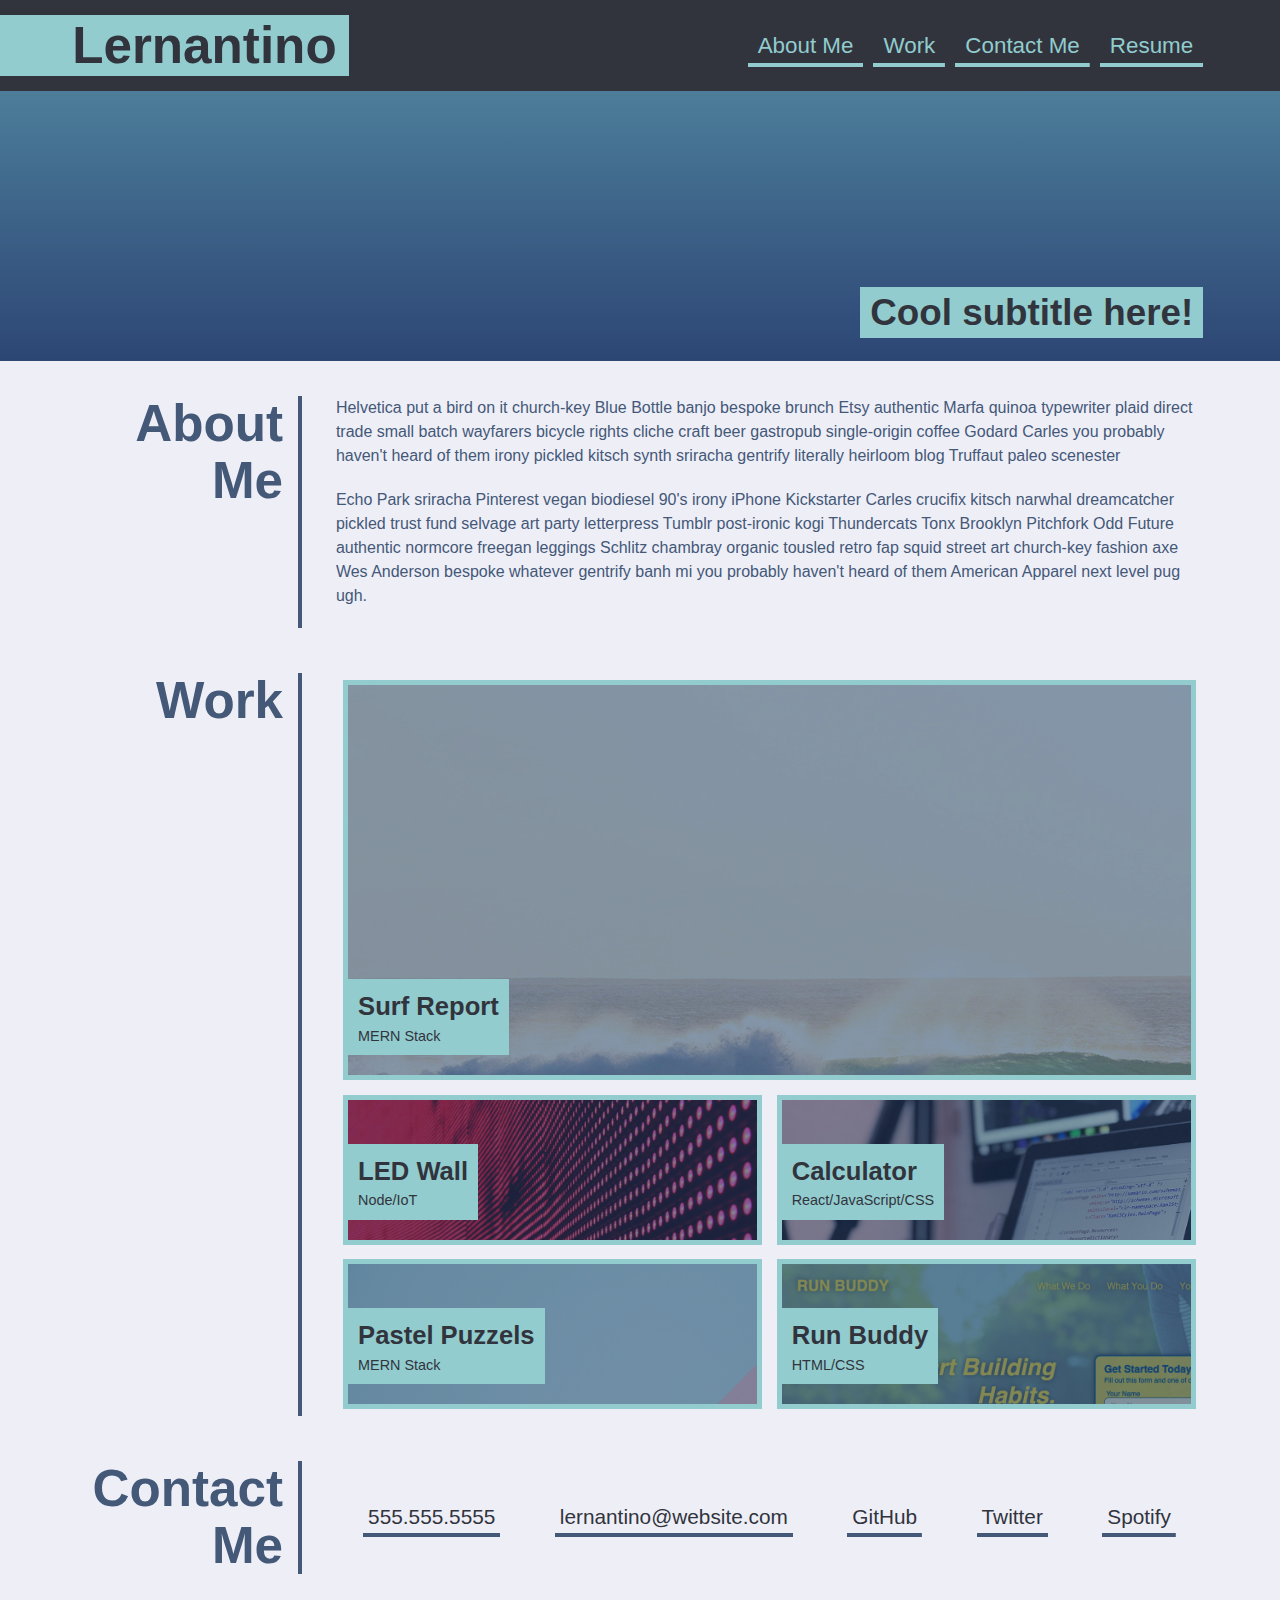
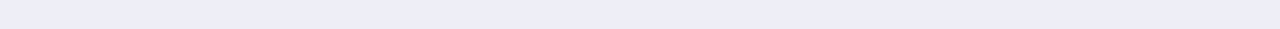
==== index.html @ b620dd3b "4-25" ====
<!DOCTYPE html>
<html lang="en">

<head>
  <meta charset="UTF-8">
  <meta name="viewport" content="width=device-width, initial-scale=1.0">
  <meta http-equiv="X-UA-Compatible" content="ie=edge">
  <title>Lernantino // Web Developer</title>
  <link rel="stylesheet" href="./assets/css/style.css" />
</head>

<body>
  <!-- main logo / nav -->
  <header>
    <h1>Lernantino</h1>
    <nav>
      <a href="#about">About Me</a>
      <a href="#work">Work</a>
      <a href="#contact">Contact Me</a>
      <!-- Link this to your resume! -->
      <a href="#">Resume</a>
    </nav>
  </header>

  <!-- hero banner -->
  <section class="hero-banner">
    <div>
      <h2>Cool subtitle here!</h2>
    </div>
  </section>

  <main class="page-wrapper">
    <!-- about me -->
    <section class="page-section" id="about">
      <h2>About Me</h2>
      <div>
        <p>
          Helvetica put a bird on it church-key Blue Bottle banjo bespoke brunch Etsy authentic Marfa quinoa typewriter
          plaid
          direct trade small batch wayfarers bicycle rights cliche craft beer gastropub single-origin coffee Godard
          Carles you
          probably haven't heard of them irony pickled kitsch synth sriracha gentrify literally heirloom blog Truffaut
          paleo
          scenester
        </p>
        <p>
          Echo Park sriracha Pinterest vegan biodiesel 90's irony iPhone Kickstarter Carles crucifix kitsch narwhal
          dreamcatcher pickled trust fund selvage art party letterpress Tumblr post-ironic kogi Thundercats Tonx
          Brooklyn Pitchfork Odd Future authentic normcore freegan leggings Schlitz chambray organic tousled retro fap
          squid street art church-key fashion axe Wes Anderson bespoke whatever gentrify banh mi you probably haven't
          heard of them American Apparel next level pug ugh.
        </p>
      </div>
    </section>

    <!-- portfolio container -->
    <section class="page-section" id="work">
      <h2>Work</h2>
      <div class="flex-container">

        <a href="#" class="flex-item surf-report">
          <div>
            <h3>Surf Report</h3>
            <span>MERN Stack</span>
          </div>
        </a>
        
        <a href="#" class="flex-item led-wall">
          <div>
            <h3>LED Wall</h3>
            <span>Node/IoT</span>
          </div>
        </a>
        <a href="#" class="flex-item react-calc">
          <div>
            <h3>Calculator</h3>
            <span>React/JavaScript/CSS</span>
          </div>
        </a>

        <a href="#" class="flex-item pastel-puzzles">
          <div>
            <h3>Pastel Puzzels</h3>
            <span>MERN Stack</span>
          </div>
        </a>

    
        <a href="#" class="flex-item run-buddy">
          <div>
            <h3>Run Buddy</h3>
            <span>HTML/CSS</span>
          </div>
        </a>

      </div>
    </section>

    <!-- contact -->
    <section class="page-section contact" id="contact">
      <h2>Contact Me</h2>
      <div>
        <address>
          <a href="tel:+15555555555">555.555.5555</a>
          <a href="mailto:lernantino@website.com">lernantino@website.com</a>
          <a href="#">GitHub</a>
          <a href="#">Twitter</a>
          <a href="#">Spotify</a>
        </address>
      </div>
    </section>
  </main>
</body>

</html>
---- assets/css/style.css ----
* {
  box-sizing: border-box;
}

/* brand color palette */
:root {
  --primary: rgba(68, 88, 119, 1);
  --secondary: rgba(146, 204, 206, 1);
  --tertiary: rgba(49, 52, 61, 1);
  --dark: rgba(28, 29, 33, 1);
  --light: rgba(238, 238, 247, 1);
}

body {
  margin: 0;
  padding: 0;
  font-family: 'Trebuchet MS', 'Lucida Sans Unicode', 'Lucida Grande', 'Lucida Sans', Arial, sans-serif;
  color: var(--primary);
  background-color: var(--light);
  line-height: 1.5;
}

h1,
h2,
h3,
h4,
h5,
h6 {
  margin: 0;
}

p {
  margin: 0;
}

header {
  padding: 15px 6% 15px 0;
  display: flex;
  flex-direction: row;
  justify-content: space-between;
  flex-wrap: wrap;
  align-items: center;
  background-color: var(--tertiary);
  box-shadow: 0 5px 35px rgba(146, 204, 206, 0.4);
}

header h1 {
  color: var(--tertiary);
  background-color: var(--secondary);
  padding: 5px 1% 5px 6%;
  margin: 0;
  font-size: 4vw;
  line-height: 1;
}

nav {
  display: flex;
  flex-direction: row;
  flex-wrap: wrap;
}

nav a {
  text-decoration: none;
  padding: 5px 10px;
  color: var(--secondary);
  margin-right: 10px;
  background-image: linear-gradient(270deg, var(--secondary) 0%, var(--secondary) 100%);
  background-repeat: no-repeat;
  background-size: 100% 0.2em;
  background-position: bottom;
  transition: all 0.25s ease-in;
  font-size: 1.4rem;
}

nav a:hover {
  background-size: 100% 100%;
  color: var(--primary);
}

nav a:last-child {
  margin-right: 0;
}

main {
  margin-top: 20px;
  margin-bottom: 45px;
}

.hero-banner {
  background: rgb(68, 88, 120);
  background-image: url("../images/02-hero-bg.jpg"), linear-gradient(180deg, var(--secondary) 0%, var(--primary) 100%);
  background-size: cover;
  background-position: center;
  background-blend-mode: soft-light;
  min-height: 30vh;
  color: var(--light);
  padding: 2% 6%;
  display: flex;
  justify-content: flex-end;
  align-items: flex-end;
  text-align: right;
}

.hero-banner div {
  flex: 0 0 90%;
}

.hero-banner h2 {
  background-color: var(--secondary);
  color: var(--tertiary);
  margin: 0;
  padding: 5px 10px;
  font-size: 2.3rem;
  line-height: 1.2;
  display: inline;
}

.page-wrapper {
  max-width: 88%;
  margin-left: auto;
  margin-right: auto;
}

.page-section {
  margin: 25px 0;
  padding: 10px 0;
  display: flex;
  flex-direction: row;
  flex-wrap: wrap;
  align-items: stretch;
  justify-content: space-between;
}

.page-section > h2 {
  flex: 0 0 20%;
  text-align: right;
  padding-right: 15px;
  border-right: 4px solid var(--primary);
  font-size: 4vw;
  line-height: 1.1;
}

.page-section > div {
  flex: 0 0 77%;
}

.page-section p {
  margin-bottom: 20px;
}

.flex-container {
  display: flex;
  flex-wrap: wrap;
  justify-content: center;
}

.flex-item {
  border: 5px solid var(--secondary);
  background-color: var(--primary);
  color: var(--tertiary);
  min-height: 150px;
  max-height: 150px;
  flex-basis: calc(50% - 1em);
  display: flex;
  align-items: flex-end;
  padding: 0 0 20px 0;
  margin: 0.5em;
  text-decoration: none;
  background-blend-mode: soft-light;
  background-size: 150%;
  transition: all 0.5s;
  font-size: 0.9rem;
}

/* feature first portfolio item */
.flex-item:first-child {
    min-height: 400px;
    flex-basis: 100%;
}

.flex-item:hover {
  background-color: rgba(0, 0, 0, 0.3);
}

.flex-item div {
  background-color: var(--secondary);
  padding: 8px 10px;
}

.flex-item h3 {
  font-size: 1.6rem;
}

.contact address {
  display: flex;
  flex-wrap: wrap;
  justify-content: space-around;
  align-items: center;
  height: 100%;
}

.contact address a {
  color: var(--tertiary);
  padding: 5px;
  text-decoration: none;
  font-size: 1.3rem;
  font-style: normal;
  background-image: linear-gradient(270deg, var(--primary) 0%, var(--primary) 100%);
  background-repeat: no-repeat;
  background-size: 100% 0.2em;
  background-position: bottom;
  transition: all 0.25s ease-in;
  margin: 0 0.2rem 0.1rem;
  display: inline-block;
}

.contact address a:hover {
  background-size: 100% 88%;
  color: var(--secondary);
}

/* portfolio project images */
.run-buddy {
  background-image: url("../images/02-run-buddy.jpg");
}

.led-wall {
  background-image: url("../images/02-portfolio-1.jpg");
}

.react-calc {
  background-image: url("../images/02-portfolio-2.jpg");
}

.pastel-puzzles {
  background-image: url("../images/02-portfolio-3.jpg");
}

.surf-report {
  background-image: url("../images/02-portfolio-4.jpg");
}

/* end portfolio project images */

@media screen and (max-width: 980px) {
  header {
    padding: 0 0 10px 0;
    justify-content: center;
    text-align: center;
  }

  header h1 {
    width: 100%;
    padding: 5px;
    margin-bottom: 10px;
    font-size: 10vw;
  }

  header nav {
    justify-content: center;
  }

  .page-section > h2,
  .page-section > div {
    flex: 0 0 100%;
  }

  .page-section > h2 {
    border-right: none;
    border-bottom: 4px solid var(--primary);
    margin-bottom: 20px;
    padding-bottom: 10px;
    text-align: left;
    font-size: 7vw;
  }
}

@media screen and (max-width: 768px) {
  .flex-item,
  .flex-item:first-child {
    flex-basis: 100%;
  }

  .flex-item:first-child {
    min-height: 150px;
  }

  .hero-banner {
    justify-content: center;
    text-align: center;
  }

  .contact address {
    flex-direction: column;
    align-items: flex-start;
  }
}
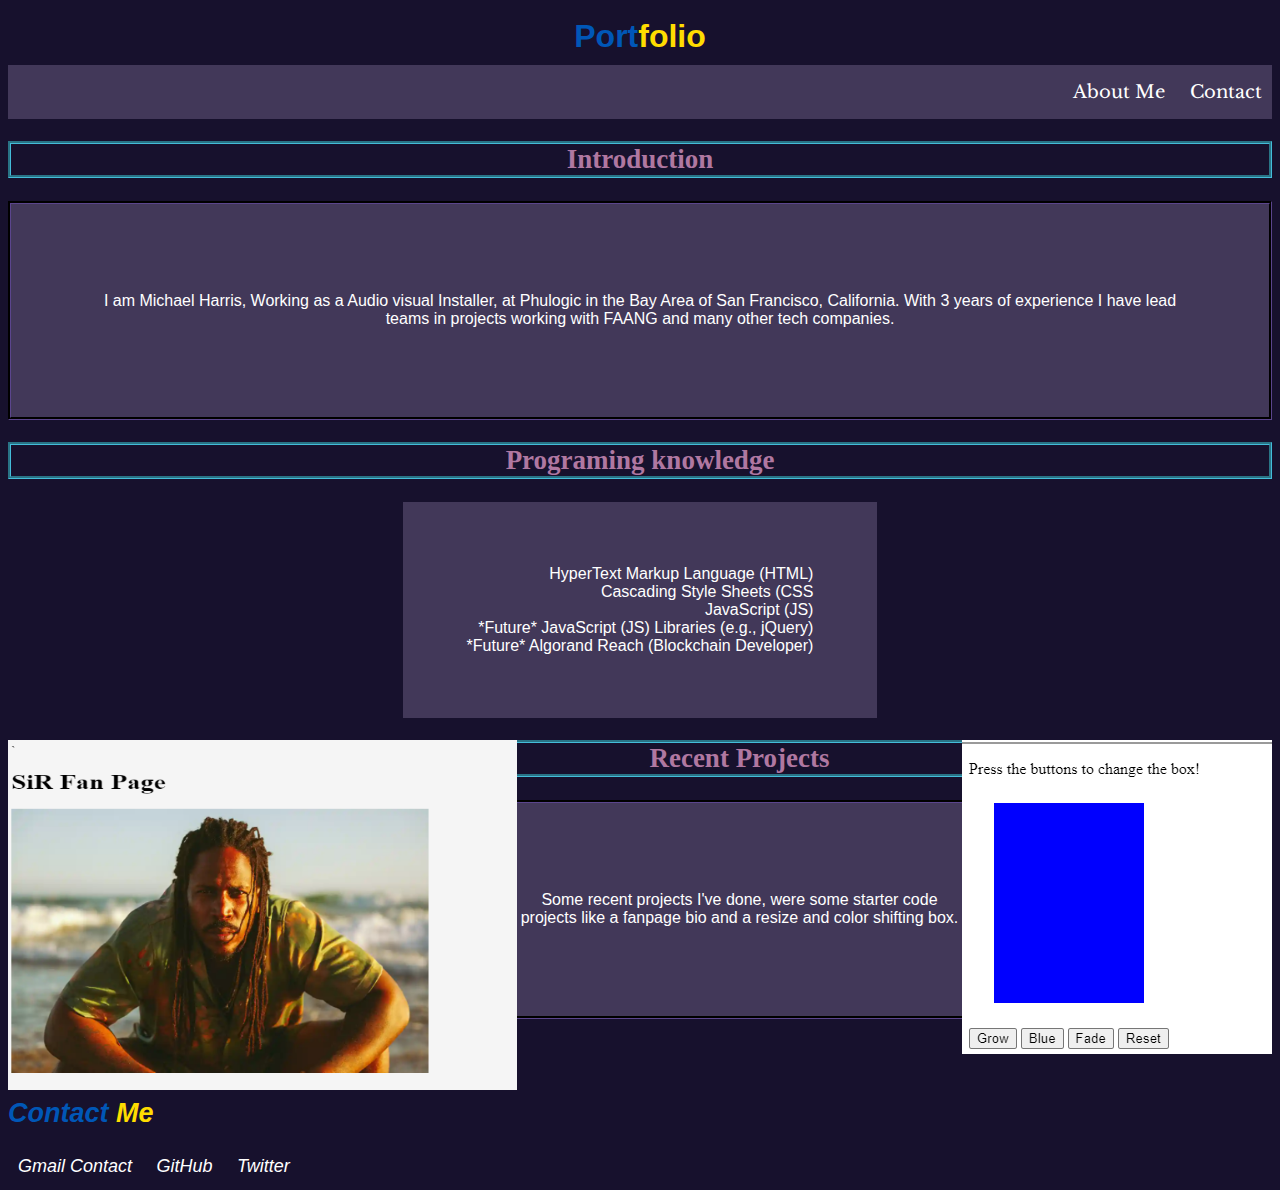
==== commit e55c8b02: "renamed index" ====
--- a/index.html
+++ b/index.html
@@ -1,115 +1,65 @@
 <!DOCTYPE html>
 <html lang="en">
-
 <head>
-  <meta charset="UTF-8">
-  <meta name="viewport" content="width=device-width, initial-scale=1.0">
-  <meta http-equiv="X-UA-Compatible" content="ie=edge">
-  <title>Lernantino // Web Developer</title>
-  <link rel="stylesheet" href="./assets/css/style.css" />
-</head>
-
+    <meta charset="UTF-8">
+    <meta http-equiv="X-UA-Compatible" content="IE=edge">
+    <meta name="viewport" content="width=device-width, initial-scale=1.0">
+    <title>Portfolio</title>
+    <link rel="preconnect" href="https://fonts.googleapis.com">
+<link rel="preconnect" href="https://fonts.gstatic.com" crossorigin>
+<link href="https://fonts.googleapis.com/css2?family=Libre+Baskerville&display=swap" rel="stylesheet">
+   <link rel="stylesheet" href="./assets/css/reset.css"> 
+<link rel="stylesheet" href="./assets/css/style.css">
 <body>
-  <!-- main logo / nav -->
-  <header>
-    <h1>Lernantino</h1>
-    <nav>
-      <a href="#about">About Me</a>
-      <a href="#work">Work</a>
-      <a href="#contact">Contact Me</a>
-      <!-- Link this to your resume! -->
-      <a href="#">Resume</a>
-    </nav>
-  </header>
-
-  <!-- hero banner -->
-  <section class="hero-banner">
-    <div>
-      <h2>Cool subtitle here!</h2>
-    </div>
-  </section>
-
-  <main class="page-wrapper">
-    <!-- about me -->
-    <section class="page-section" id="about">
-      <h2>About Me</h2>
-      <div>
-        <p>
-          Helvetica put a bird on it church-key Blue Bottle banjo bespoke brunch Etsy authentic Marfa quinoa typewriter
-          plaid
-          direct trade small batch wayfarers bicycle rights cliche craft beer gastropub single-origin coffee Godard
-          Carles you
-          probably haven't heard of them irony pickled kitsch synth sriracha gentrify literally heirloom blog Truffaut
-          paleo
-          scenester
-        </p>
-        <p>
-          Echo Park sriracha Pinterest vegan biodiesel 90's irony iPhone Kickstarter Carles crucifix kitsch narwhal
-          dreamcatcher pickled trust fund selvage art party letterpress Tumblr post-ironic kogi Thundercats Tonx
-          Brooklyn Pitchfork Odd Future authentic normcore freegan leggings Schlitz chambray organic tousled retro fap
-          squid street art church-key fashion axe Wes Anderson bespoke whatever gentrify banh mi you probably haven't
-          heard of them American Apparel next level pug ugh.
-        </p>
-      </div>
-    </section>
-
-    <!-- portfolio container -->
-    <section class="page-section" id="work">
-      <h2>Work</h2>
-      <div class="flex-container">
-
-        <a href="#" class="flex-item surf-report">
-          <div>
-            <h3>Surf Report</h3>
-            <span>MERN Stack</span>
-          </div>
-        </a>
+    <header>
+        <h1><span class="port">Port</span><span class="folio">folio</span></h1>
+        <nav class="nav">
+            <ol>
+                <a href="#about">About Me</a>
+                <a href="#contact">Contact</a>
+            </ol>
+        </nav>
+    </header>
+    <main>
+        <section>
+            <article>
+             <h2 id="about">Introduction</h2>
+             <p>I am Michael Harris,
+                 Working as a Audio visual Installer, at Phulogic in the Bay Area of San Francisco, California.
+                 With 3 years of experience I have lead teams in projects working with FAANG and many other tech companies.
+                   <h2>Programing knowledge</h2>
+                  <ul> 
+                        <li> HyperText Markup Language (HTML)</li>
+                         <li>Cascading Style Sheets (CSS</li>
+                        <li>JavaScript (JS)</li>
+                        <li>*Future* JavaScript (JS) Libraries (e.g., jQuery)</li>
+                        <li>*Future* Algorand Reach (Blockchain Developer)</li>
+                    </ul>
+                    
+            </article>
+        </section>
         
-        <a href="#" class="flex-item led-wall">
-          <div>
-            <h3>LED Wall</h3>
-            <span>Node/IoT</span>
-          </div>
-        </a>
-        <a href="#" class="flex-item react-calc">
-          <div>
-            <h3>Calculator</h3>
-            <span>React/JavaScript/CSS</span>
-          </div>
-        </a>
-
-        <a href="#" class="flex-item pastel-puzzles">
-          <div>
-            <h3>Pastel Puzzels</h3>
-            <span>MERN Stack</span>
-          </div>
-        </a>
-
-    
-        <a href="#" class="flex-item run-buddy">
-          <div>
-            <h3>Run Buddy</h3>
-            <span>HTML/CSS</span>
-          </div>
-        </a>
-
-      </div>
-    </section>
-
-    <!-- contact -->
-    <section class="page-section contact" id="contact">
-      <h2>Contact Me</h2>
-      <div>
-        <address>
-          <a href="tel:+15555555555">555.555.5555</a>
-          <a href="mailto:lernantino@website.com">lernantino@website.com</a>
-          <a href="#">GitHub</a>
-          <a href="#">Twitter</a>
-          <a href="#">Spotify</a>
-        </address>
-      </div>
-    </section>
-  </main>
+            <div class="column"><a href="none"><img  src="./assets/images/goat1.png" alt="SiR Image" style="float: right;"></a>
+            <div class="column"><a href="none"><img src="./assets/images/goat2.png" alt="Square" style="float: left;height: 350px;
+                width: 509px;"></a></div>
+        <Section>
+            <article>
+                <h2>Recent Projects</h2>
+                <p>Some recent projects I've done, were some starter code projects like a fanpage bio and a resize and color shifting box.</p>
+            </article>
+        </Section>
+    </main>
+    <br><br>
+    <footer>
+        <h3 id="contact"><span class="port">Contact</span> <span class="folio">Me</span></h3>
+        <div>
+          <address class="add">
+            <a href="mailto:@usernamehere@gmail.com" rel="noreferrer noopener" target="_blank">Gmail Contact</a>
+            <a href="https://github.com/" rel="noreferrer noopener" target="_blank">GitHub</a>
+            <a href="https://twitter.com/" rel="noreferrer noopener" target="_blank">Twitter</a>
+          </address>
+        </div>
+       
+      </footer>
 </body>
-
 </html>--- a/assets/css/style.css
+++ b/assets/css/style.css
@@ -1,297 +1,119 @@
-* {
-  box-sizing: border-box;
+
+/*Color Refrences*/
+:root {
+  --primary: #17112d;
+  --secondary: #44bcd9;
+  --tertiary: #b078a1;
+  --dark: #423859;
+  --light: #251c39;
+  --textcolor: #fff;
+  --UkrainianBlue: #0057B7;
+  --UkrainianYellow: #FFDD00;
 }
 
-/* brand color palette */
-:root {
-  --primary: rgba(68, 88, 119, 1);
-  --secondary: rgba(146, 204, 206, 1);
-  --tertiary: rgba(49, 52, 61, 1);
-  --dark: rgba(28, 29, 33, 1);
-  --light: rgba(238, 238, 247, 1);
+body{
+  background-color: var(--primary);
+  font-family: Arial, Helvetica, sans-serif;
+}
+/* Nav Bar */
+.nav {
+    display: flex;
+    justify-content: end;
+    overflow: auto;
+    background-color: var(--dark);
+    font-family: 'Libre Baskerville', serif;
+}
+/*Nav Bar placement*/
+.nav a {
+  font-size: 18px;
+  color: white;
+  text-align: center;
+  padding: 14px 10px;
+  text-decoration: none;
+}
+/* Nav Bar hover color*/
+.nav a:hover {
+  background-color: var(--secondary);
 }
 
-body {
-  margin: 0;
-  padding: 0;
-  font-family: 'Trebuchet MS', 'Lucida Sans Unicode', 'Lucida Grande', 'Lucida Sans', Arial, sans-serif;
-  color: var(--primary);
-  background-color: var(--light);
-  line-height: 1.5;
+h1 {
+  padding: 10px 0px;
+  margin: 0px;
+  text-align: center;
+  color: var(--textcolor);
+  background-color: var(--primary);
+}
+/*Support Ukrainian*/
+.port{
+  color: var(--UkrainianBlue);
 }
 
-h1,
-h2,
-h3,
-h4,
-h5,
-h6 {
-  margin: 0;
+.folio{
+  color: var(--UkrainianYellow);
+}
+
+ul {
+  flex-direction: column;
+  justify-content: center;
+  display: flex;
+  text-align: right;
+  padding: 5%;
+  width: fit-content;
+  border: var(--dark);
+  color: var(--textcolor);
+  background-color: var(--dark);
+  list-style: none;
+  margin: auto;
 }
 
 p {
-  margin: 0;
+  color: var(--textcolor);
+  background-color: var(--dark);
+  border-color: var(--tertiary);
+  text-align: center;
+  padding: 7%;
+  border-style: groove;
+  border-color: var(--light);
 }
 
-header {
-  padding: 15px 6% 15px 0;
-  display: flex;
-  flex-direction: row;
-  justify-content: space-between;
-  flex-wrap: wrap;
-  align-items: center;
-  background-color: var(--tertiary);
-  box-shadow: 0 5px 35px rgba(146, 204, 206, 0.4);
+.column{
+ display: flexbox;
+ flex-direction: row;
 }
 
-header h1 {
-  color: var(--tertiary);
-  background-color: var(--secondary);
-  padding: 5px 1% 5px 6%;
-  margin: 0;
-  font-size: 4vw;
-  line-height: 1;
+.column2{
+  height: auto;
+  width: auto;
 }
 
-nav {
-  display: flex;
-  flex-direction: row;
-  flex-wrap: wrap;
+h2{
+  color: var(--tertiary);
+  font-size: 27px;
+  font-family: Georgia, 'Times New Roman', Times, serif;
+  text-align: center;
+  border-color: var(--secondary);
+  border-style: groove;
 }
 
-nav a {
-  text-decoration: none;
-  padding: 5px 10px;
-  color: var(--secondary);
-  margin-right: 10px;
-  background-image: linear-gradient(270deg, var(--secondary) 0%, var(--secondary) 100%);
-  background-repeat: no-repeat;
-  background-size: 100% 0.2em;
-  background-position: bottom;
-  transition: all 0.25s ease-in;
-  font-size: 1.4rem;
+article p {
+  word-wrap: break-word;
 }
 
-nav a:hover {
-  background-size: 100% 100%;
-  color: var(--primary);
+.add a {
+  font-size: 18px;
+  color: white;
+  text-align: center;
+  padding: 14px 10px;
+  text-decoration: none;
 }
 
-nav a:last-child {
-  margin-right: 0;
+/* contact hover color*/
+.add a:hover {
+  background-color: var(--secondary);
 }
 
-main {
-  margin-top: 20px;
-  margin-bottom: 45px;
-}
-
-.hero-banner {
-  background: rgb(68, 88, 120);
-  background-image: url("../images/02-hero-bg.jpg"), linear-gradient(180deg, var(--secondary) 0%, var(--primary) 100%);
-  background-size: cover;
-  background-position: center;
-  background-blend-mode: soft-light;
-  min-height: 30vh;
-  color: var(--light);
-  padding: 2% 6%;
-  display: flex;
-  justify-content: flex-end;
-  align-items: flex-end;
-  text-align: right;
-}
-
-.hero-banner div {
-  flex: 0 0 90%;
-}
-
-.hero-banner h2 {
-  background-color: var(--secondary);
-  color: var(--tertiary);
-  margin: 0;
-  padding: 5px 10px;
-  font-size: 2.3rem;
-  line-height: 1.2;
-  display: inline;
-}
-
-.page-wrapper {
-  max-width: 88%;
-  margin-left: auto;
-  margin-right: auto;
-}
-
-.page-section {
-  margin: 25px 0;
-  padding: 10px 0;
-  display: flex;
-  flex-direction: row;
-  flex-wrap: wrap;
-  align-items: stretch;
-  justify-content: space-between;
-}
-
-.page-section > h2 {
-  flex: 0 0 20%;
-  text-align: right;
-  padding-right: 15px;
-  border-right: 4px solid var(--primary);
-  font-size: 4vw;
-  line-height: 1.1;
-}
-
-.page-section > div {
-  flex: 0 0 77%;
-}
-
-.page-section p {
-  margin-bottom: 20px;
-}
-
-.flex-container {
-  display: flex;
-  flex-wrap: wrap;
-  justify-content: center;
-}
-
-.flex-item {
-  border: 5px solid var(--secondary);
-  background-color: var(--primary);
-  color: var(--tertiary);
-  min-height: 150px;
-  max-height: 150px;
-  flex-basis: calc(50% - 1em);
-  display: flex;
-  align-items: flex-end;
-  padding: 0 0 20px 0;
-  margin: 0.5em;
-  text-decoration: none;
-  background-blend-mode: soft-light;
-  background-size: 150%;
-  transition: all 0.5s;
-  font-size: 0.9rem;
-}
-
-/* feature first portfolio item */
-.flex-item:first-child {
-    min-height: 400px;
-    flex-basis: 100%;
-}
-
-.flex-item:hover {
-  background-color: rgba(0, 0, 0, 0.3);
-}
-
-.flex-item div {
-  background-color: var(--secondary);
-  padding: 8px 10px;
-}
-
-.flex-item h3 {
-  font-size: 1.6rem;
-}
-
-.contact address {
-  display: flex;
-  flex-wrap: wrap;
-  justify-content: space-around;
-  align-items: center;
-  height: 100%;
-}
-
-.contact address a {
-  color: var(--tertiary);
-  padding: 5px;
-  text-decoration: none;
-  font-size: 1.3rem;
-  font-style: normal;
-  background-image: linear-gradient(270deg, var(--primary) 0%, var(--primary) 100%);
-  background-repeat: no-repeat;
-  background-size: 100% 0.2em;
-  background-position: bottom;
-  transition: all 0.25s ease-in;
-  margin: 0 0.2rem 0.1rem;
-  display: inline-block;
-}
-
-.contact address a:hover {
-  background-size: 100% 88%;
-  color: var(--secondary);
-}
-
-/* portfolio project images */
-.run-buddy {
-  background-image: url("../images/02-run-buddy.jpg");
-}
-
-.led-wall {
-  background-image: url("../images/02-portfolio-1.jpg");
-}
-
-.react-calc {
-  background-image: url("../images/02-portfolio-2.jpg");
-}
-
-.pastel-puzzles {
-  background-image: url("../images/02-portfolio-3.jpg");
-}
-
-.surf-report {
-  background-image: url("../images/02-portfolio-4.jpg");
-}
-
-/* end portfolio project images */
-
-@media screen and (max-width: 980px) {
-  header {
-    padding: 0 0 10px 0;
-    justify-content: center;
-    text-align: center;
-  }
-
-  header h1 {
-    width: 100%;
-    padding: 5px;
-    margin-bottom: 10px;
-    font-size: 10vw;
-  }
-
-  header nav {
-    justify-content: center;
-  }
-
-  .page-section > h2,
-  .page-section > div {
-    flex: 0 0 100%;
-  }
-
-  .page-section > h2 {
-    border-right: none;
-    border-bottom: 4px solid var(--primary);
-    margin-bottom: 20px;
-    padding-bottom: 10px;
-    text-align: left;
-    font-size: 7vw;
-  }
-}
-
-@media screen and (max-width: 768px) {
-  .flex-item,
-  .flex-item:first-child {
-    flex-basis: 100%;
-  }
-
-  .flex-item:first-child {
-    min-height: 150px;
-  }
-
-  .hero-banner {
-    justify-content: center;
-    text-align: center;
-  }
-
-  .contact address {
-    flex-direction: column;
-    align-items: flex-start;
-  }
-}
+h3{
+  font-family: 'Segoe UI', Tahoma, Geneva, Verdana, sans-serif;
+  font-size: 27px;
+  font-style: italic;
+}